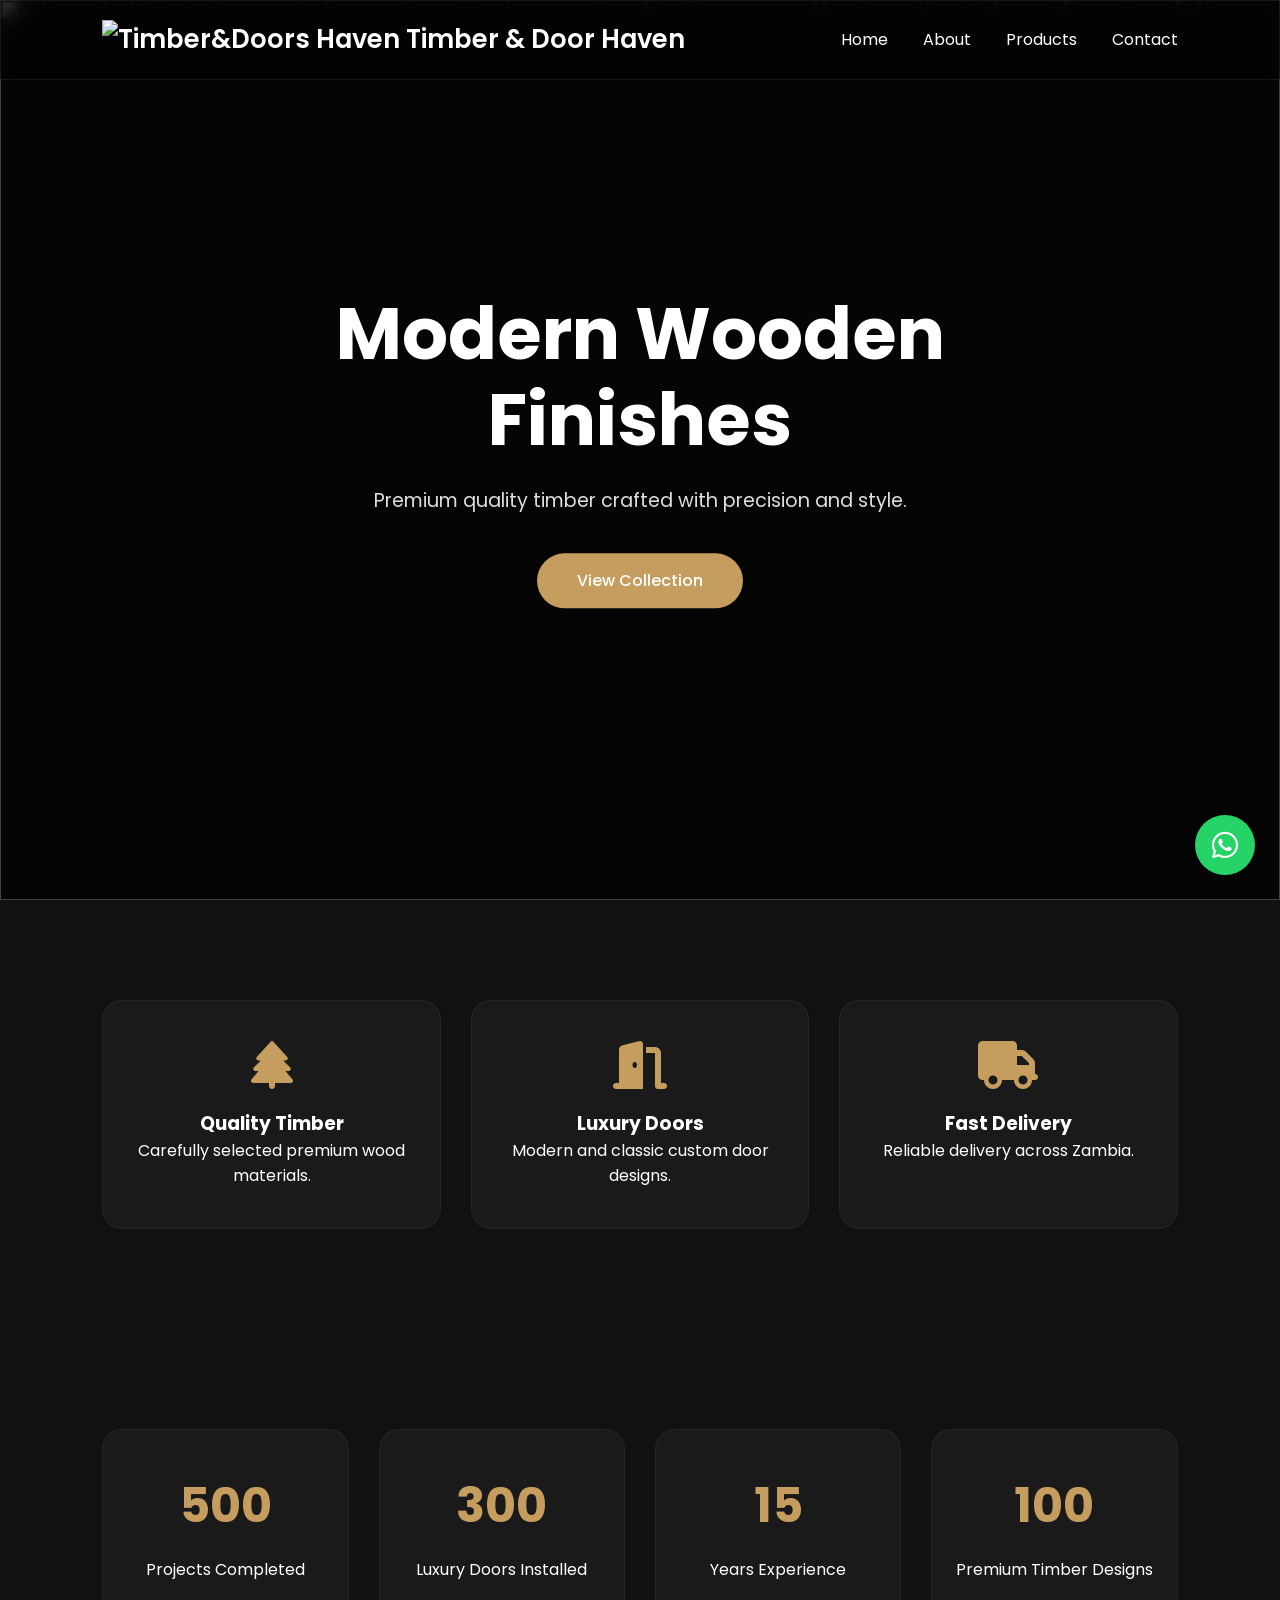
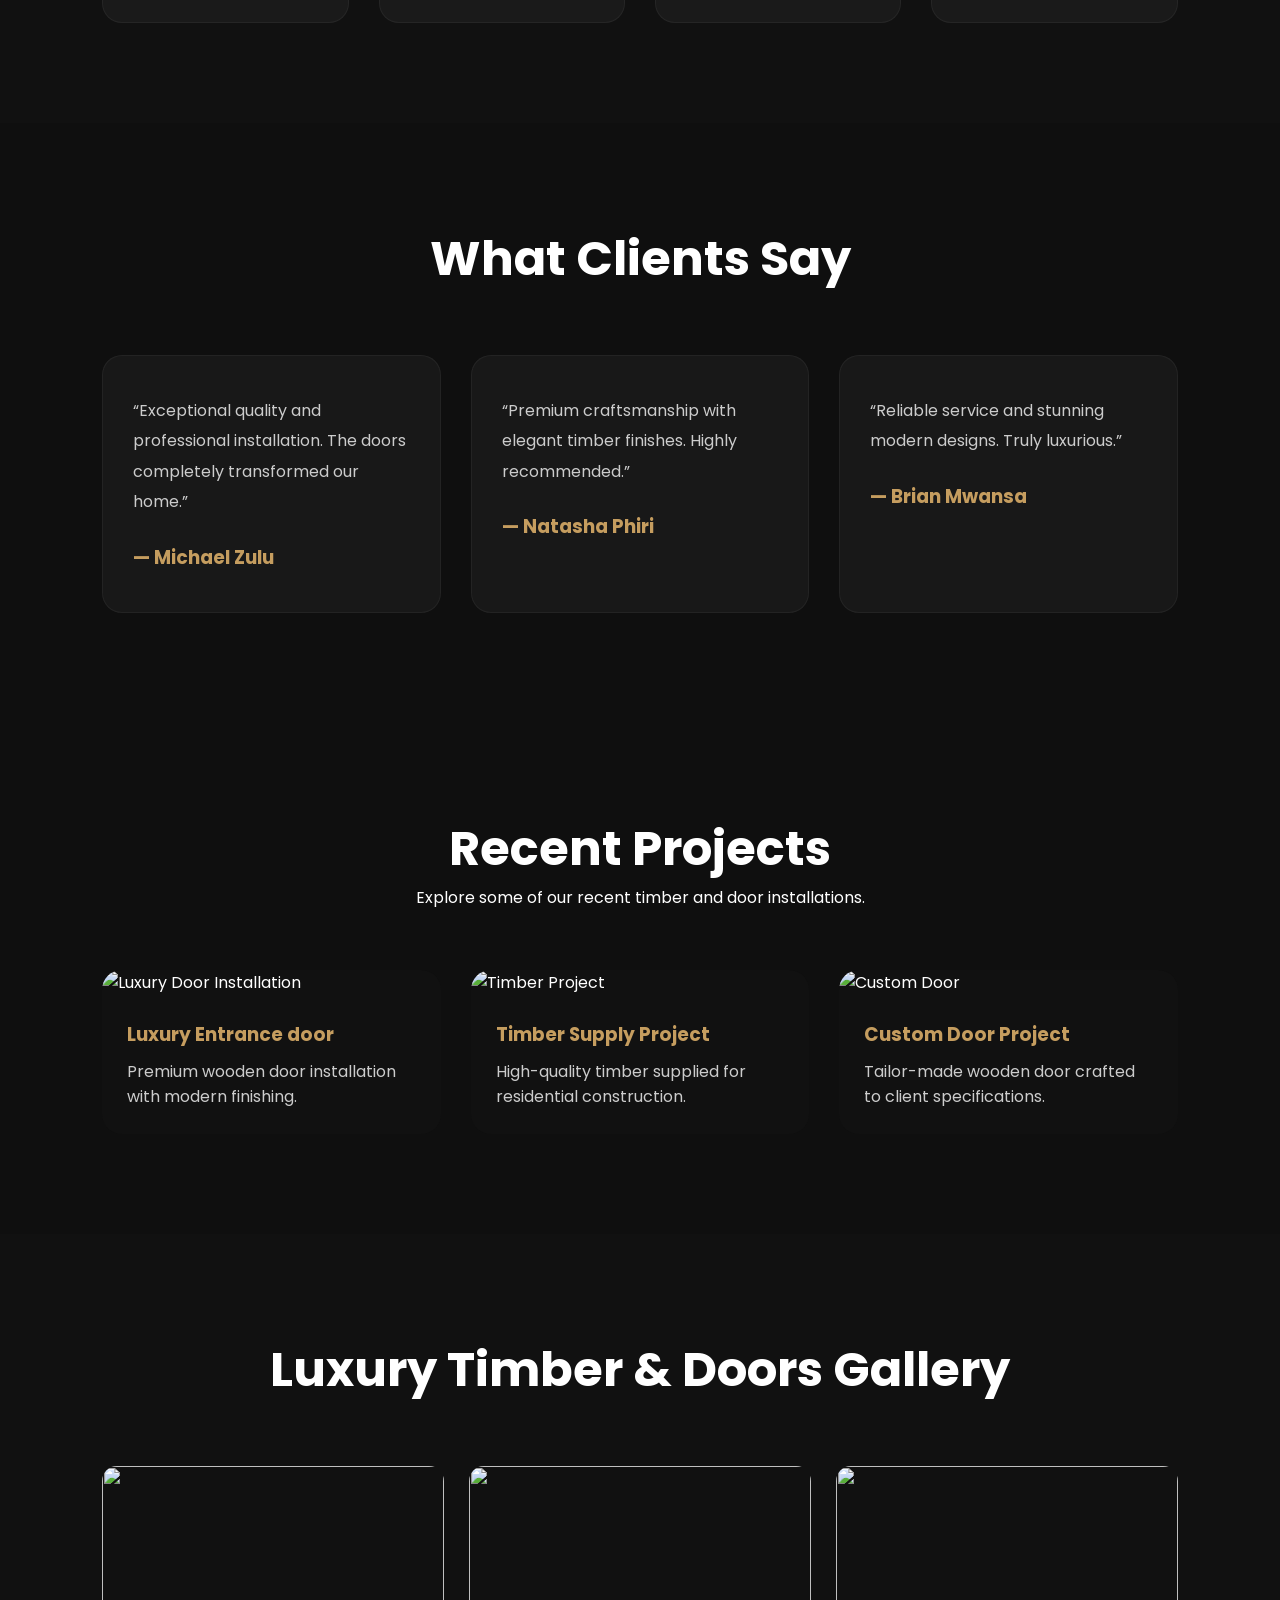
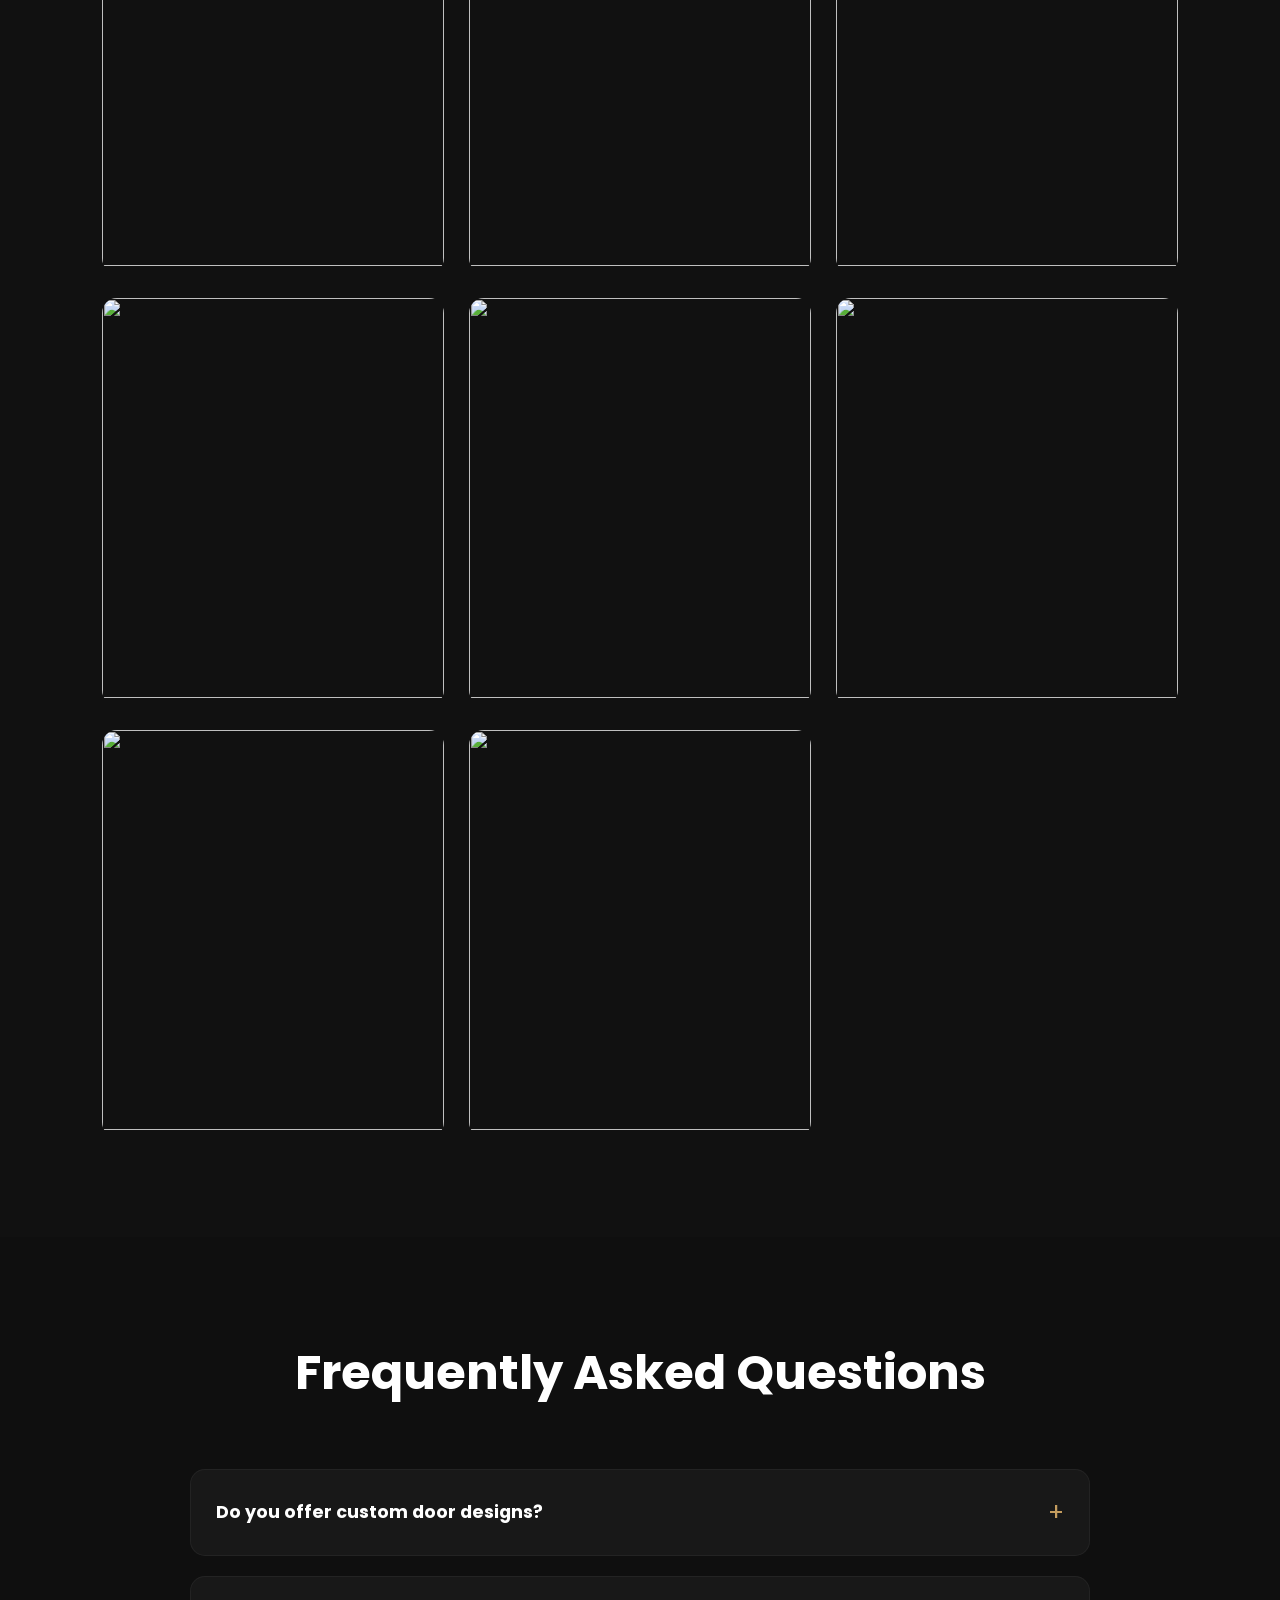
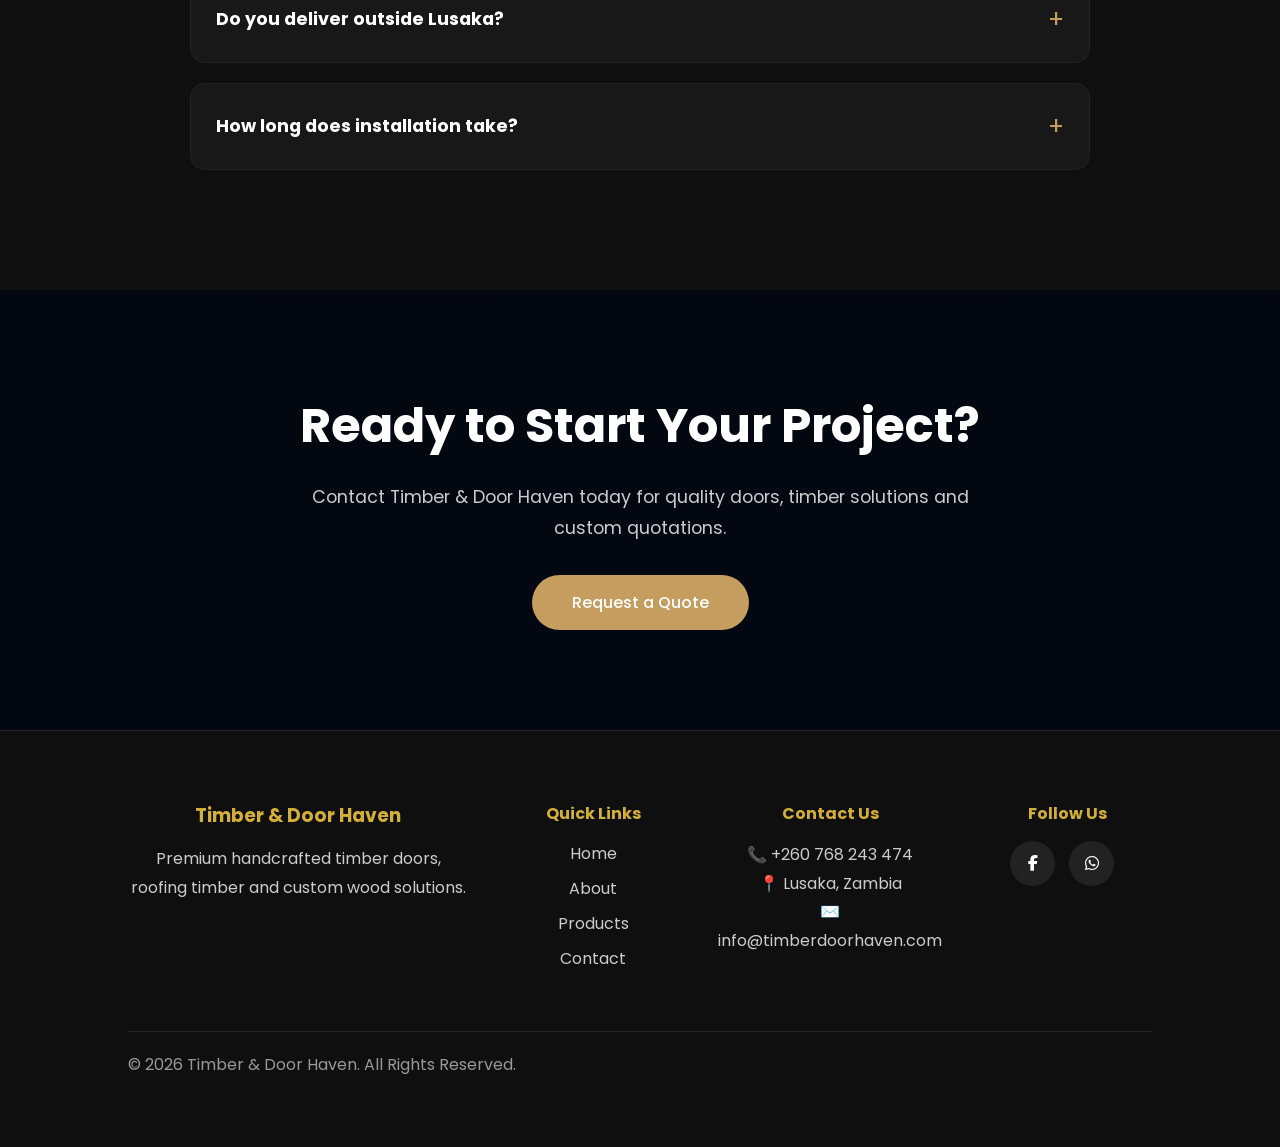
==== index.html @ 079cdf59 "Add files via upload initial commit" ====
<!DOCTYPE html>
<html lang="en">

<head>
    <meta charset="UTF-8">
    <meta name="viewport" content="width=device-width, initial-scale=1.0">
    <title>Timber & Door Haven</title>

    <!-- CSS -->
    <link rel="stylesheet" href="style.css">

    <!-- Icons -->
    <link rel="stylesheet" href="https://cdnjs.cloudflare.com/ajax/libs/font-awesome/6.5.1/css/all.min.css" />

    <meta name="description" content="Premium handcrafted timber doors, roofing timber and custom wood solutions in Zambia.">

<meta name="keywords" content="timber doors, wooden doors, timber Zambia, custom doors, roofing timber, Timber & Door Haven">

<meta name="author" content="Timber & Door Haven">

</head>

<body>

 <!-- PARTICLE BACKGROUND -->
    <div class="particles"></div>

    <!-- HEADER -->
    <header>
        <div class="logo">
            <img src="images/Logo.jpg" alt="Timber&Doors Haven" />
            Timber & Door Haven
        </div>

        <nav id="navbar">
            <a href="index.html">Home</a>
            <a href="about.html">About</a>
            <a href="products.html">Products</a>
            <a href="contact.html">Contact</a>
        </nav>

        <div class="menu-btn" id="menu-btn">
            <i class="fas fa-bars"></i>
        </div>
    </header>

    <!-- HERO SLIDER -->

    <section class="hero-slider">

        <!-- SLIDE 1 -->
        <div class="slide active">

            <img src="images/bea00e2a-ee28-4014-bceb-53584a24834e.jpeg" alt="">

            <div class="slide-content">

                <h1>Premium Timber & Luxury Doors</h1>

                <p>
                    Elegant craftsmanship designed for modern homes and businesses.
                </p>

                <a href="products.html" class="btn">
                    Explore Products
                </a>

            </div>

        </div>

        <!-- SLIDE 2 -->
        <div class="slide">

            <img src="images/premiumdoor.jpeg" alt="">

            <div class="slide-content">

                <h1>Modern Wooden Finishes</h1>

                <p>
                    Premium quality timber crafted with precision and style.
                </p>

                <a href="products.html" class="btn">
                    View Collection
                </a>

            </div>

        </div>

        <!-- SLIDE 3 -->
        <div class="slide">

            <img src="images/1779793418674.jpg" alt="">

            <div class="slide-content">

                <h1>Luxury Interior Designs</h1>

                <p>
                    Bringing elegance and durability into every space.
                </p>

                <a href="contact.html" class="btn">
                    Contact Us
                </a>

            </div>

        </div>

    </section>

    <!-- FEATURES -->
    <section class="features reveal">

        <div class="feature-box">
            <i class="fas fa-tree"></i>
            <h3>Quality Timber</h3>
            <p>Carefully selected premium wood materials.</p>
        </div>

        <div class="feature-box">
            <i class="fas fa-door-open"></i>
            <h3>Luxury Doors</h3>
            <p>Modern and classic custom door designs.</p>
        </div>

        <div class="feature-box">
            <i class="fas fa-truck"></i>
            <h3>Fast Delivery</h3>
            <p>Reliable delivery across Zambia.</p>
        </div>

    </section>

    <!-- STATS SECTION -->

    <section class="stats-section reveal">

        <div class="stat-box">
            <h2 class="counter" data-target="500">0</h2>
            <p>Projects Completed</p>
        </div>

        <div class="stat-box">
            <h2 class="counter" data-target="300">0</h2>
            <p>Luxury Doors Installed</p>
        </div>

        <div class="stat-box">
            <h2 class="counter" data-target="15">0</h2>
            <p>Years Experience</p>
        </div>

        <div class="stat-box">
            <h2 class="counter" data-target="100">0</h2>
            <p>Premium Timber Designs</p>
        </div>

    </section>

    <!-- TESTIMONIALS -->

    <section class="testimonials reveal">

        <div class="section-title">
            <h2>What Clients Say</h2>
        </div>

        <div class="testimonial-container">

            <div class="testimonial-card">

                <p>
                    “Exceptional quality and professional installation.
                    The doors completely transformed our home.”
                </p>

                <h3>— Michael Zulu</h3>

            </div>

            <div class="testimonial-card">

                <p>
                    “Premium craftsmanship with elegant timber finishes.
                    Highly recommended.”
                </p>

                <h3>— Natasha Phiri</h3>

            </div>

            <div class="testimonial-card">

                <p>
                    “Reliable service and stunning modern designs.
                    Truly luxurious.”
                </p>

                <h3>— Brian Mwansa</h3>

            </div>

        </div>

    </section>

     <!-- PORTFOLIO -->
<section class="portfolio">

    <div class="section-title">
        <h2>Recent Projects</h2>
        <p>Explore some of our recent timber and door installations.
        </p>
    </div>

    <div class="portfolio-grid">

        <div class="portfolio-card">
            <img src="images/workshopdoor.jpeg" alt="Luxury Door Installation" class="gallery-img">
            <div class="portfolio-content">
                <h3>Luxury Entrance door</h3>
                <p>Premium wooden door installation with modern finishing.</p>
            </div>
        </div>

        <div class="portfolio-card">
            <img src="images/timber2.jpeg" alt="Timber Project" class="gallery-img">
            <div class="portfolio-content">
                <h3>Timber Supply Project</h3>
                <p>High-quality timber supplied for residential construction.</p>
            </div>
        </div>

        <div class="portfolio-card">
            <img src="images/1779793418674.jpg" alt="Custom Door" class="gallery-img">
            <div class="portfolio-content">
                <h3>Custom Door Project</h3>
                <p>Tailor-made wooden door crafted to client specifications.</p>
            </div>
        </div>

    </div>

</section>

    <!-- GALLERY SECTION -->

    <section class="gallery-section reveal">

        <div class="section-title">
            <h2>Luxury Timber & Doors Gallery</h2>
        </div>

        <div class="gallery-container">

            <!-- IMAGE 1 -->
            <div class="gallery-item">
                <img src="images/Door1.jpg" alt="">
            </div>

            <!-- IMAGE 2 -->
            <div class="gallery-item">
                <img src="images/Door2.jpg" alt="">
            </div>

            <!-- IMAGE 3 -->
            <div class="gallery-item">
                <img src="images/Door3.jpg" alt="">
            </div>

            <!-- IMAGE 4 -->
            <div class="gallery-item">
                <img src="images/Door4.jpg" alt="">
            </div>

            <!-- IMAGE 5 -->
            <div class="gallery-item">
                <img src="images/timber.jpeg" alt="">
            </div>

            <!-- IMAGE 6 -->
            <div class="gallery-item">
                <img src="images/timber2.jpeg" alt="">
            </div>

            <!-- IMAGE 7 -->
            <div class="gallery-item">
                <img src="images/premiumdoor.jpeg" alt="">
            </div>

            <!-- IMAGE 8 -->
            <div class="gallery-item">
                <img src="images/timber3.jpeg" alt="">
            </div>

        </div>

    </section>

    <!-- FAQ SECTION -->

    <section class="faq-section reveal">

        <div class="section-title">
            <h2>Frequently Asked Questions</h2>
        </div>

        <div class="faq-container">

            <!-- FAQ ITEM -->
            <div class="faq-item">

                <div class="faq-question">
                    <h3>Do you offer custom door designs?</h3>
                    <span>+</span>
                </div>

                <div class="faq-answer">
                    <p>
                        Yes, we create custom luxury wooden doors
                        tailored to your preferred style and dimensions.
                    </p>
                </div>

            </div>

            <!-- FAQ ITEM -->
            <div class="faq-item">

                <div class="faq-question">
                    <h3>Do you deliver outside Lusaka?</h3>
                    <span>+</span>
                </div>

                <div class="faq-answer">
                    <p>
                        Yes, we provide delivery services across Zambia
                        depending on the project location.
                    </p>
                </div>

            </div>

            <!-- FAQ ITEM -->
            <div class="faq-item">

                <div class="faq-question">
                    <h3>How long does installation take?</h3>
                    <span>+</span>
                </div>

                <div class="faq-answer">
                    <p>
                        Installation timelines vary by project size,
                        but most installations are completed within a few days.
                    </p>
                </div>

            </div>

        </div>

    </section>

    <!-- IMAGE POPUP MODAL -->

    <div class="image-modal">

        <span class="close-modal">&times;</span>

        <img class="modal-image" src="" alt="">
    </div>

    <a href="https://wa.me/message/VILEGDIJTKEPM1" class="whatsapp-float" target="_blank">

        <i class="fab fa-whatsapp"></i>

    </a>

    <!-- CALL TO ACTION -->

    <section class="home-cta">

    <h2>Ready to Start Your Project?</h2>

    <p>
        Contact Timber & Door Haven today for quality doors,
        timber solutions and custom quotations.
    </p>

    <a href="contact.html" class="btn">
        Request a Quote
    </a>

</section>

    <!-- FOOTER -->

    <footer class="site-footer">

    <div class="footer-container">

        <div class="footer-brand">
            <h3>Timber & Door Haven</h3>
            <p>
                Premium handcrafted timber doors, roofing timber and custom wood solutions.
            </p>
        </div>

        <div class="footer-links">
            <h4>Quick Links</h4>

            <a href="index.html">Home</a>
            <a href="about.html">About</a>
            <a href="products.html">Products</a>
            <a href="contact.html">Contact</a>
        </div>

        <div class="footer-contact">
            <h4>Contact Us</h4>

            <p>📞 +260 768 243 474</p>
            <p>📍 Lusaka, Zambia</p>
            <p>✉️ info@timberdoorhaven.com</p>
        </div>

        <div class="footer-social">
            <h4>Follow Us</h4>

            <a href="https://www.facebook.com/profile.php?id=61577190954877" target="_blank">
                <i class="fab fa-facebook-f"></i>
            </a>

            <a href="https://wa.me/260768243474" target="_blank">
                <i class="fab fa-whatsapp"></i>
            </a>
        </div>

    </div>

    <div class="footer-bottom">
        <p>© 2026 Timber & Door Haven. All Rights Reserved.</p>
    </div>

</footer>

   <!-- JS -->
    <script src="script.js"></script>

</body>

</html>
---- style.css ----
/* GOOGLE FONT */

@import url('https://fonts.googleapis.com/css2?family=Poppins:wght@300;400;500;600;700&display=swap');

/* RESET */

*{
    margin:0;
    padding:0;
    box-sizing:border-box;
    font-family:'Poppins', sans-serif;
    scroll-behavior:smooth;
}

/* BODY */

body{
    background:#0f0f0f;
    color:#fff;
    overflow-x:hidden;
}

/* CUSTOM SCROLLBAR */

::-webkit-scrollbar{
    width:10px;
}

::-webkit-scrollbar-track{
    background:#111;
}

::-webkit-scrollbar-thumb{
    background:#c59d5f;
    border-radius:10px;
}

/* HEADER */

header{
    width:100%;
    height:80px;

    display:flex;
    justify-content:space-between;
    align-items:center;

    padding:0 8%;

    position:fixed;
    top:0;
    left:0;

    z-index:1000;

    background:rgba(0,0,0,0.4);
    backdrop-filter:blur(10px);

    border-bottom:1px solid rgba(255,255,255,0.08);
}

/* LOGO */

.logo{
    font-size:1.6rem;
    font-weight:600;
    color:#fff;
}

.logo img{
    width: 80px;
    height: 80px;
    object-fit: contain;
}

/* NAVIGATION */

nav{
    display:flex;
    gap:35px;
}

nav a{
    color:#fff;
    text-decoration:none;
    position:relative;
    transition:0.3s;
}

nav a::after{
    content:'';
    position:absolute;
    left:0;
    bottom:-5px;

    width:0%;
    height:2px;

    background:#c59d5f;
    transition:0.3s;
}

nav a:hover::after{
    width:100%;
}

nav a:hover{
    color:#c59d5f;
}

/* MENU BUTTON */

.menu-btn{
    display:none;
    font-size:28px;
    color: #fff;
    cursor:pointer;
}

/* MOBILE */
@media (max-width:768px){

    .menu-btn{
        display: block;
    }

    nav{
        position: absolute;
        top: 80px;
        right: -100%;
        width: 250px;
        background: #111;
        flex-direction: column;
        padding: 30px;
        gap: 20px;
        transition: 0.4s;
        border-radius: 10px;
    }

    nav.active{
        right: 20px;
    }

}

/* HERO */

.hero{
    width:100%;
    height:100vh;

    background:
    linear-gradient(rgba(0,0,0,0.7),
    rgba(0,0,0,0.7)),
    url('https://images.unsplash.com/photo-1505693416388-ac5ce068fe85?q=80&w=1600&auto=format&fit=crop')
    center/cover no-repeat;

    display:flex;
    justify-content:center;
    align-items:center;

    text-align:center;
    padding:20px;
}

/* HERO CONTENT */

.hero-content{
    max-width:800px;
    animation:fadeUp 1s ease;
}

.hero-content h1{
    font-size:4.5rem;
    margin-bottom:20px;
    line-height:1.2;
}

.hero-content p{
    font-size:1.2rem;
    color:#ddd;
    line-height:1.8;
    margin-bottom:35px;
}

/* BUTTON */

.btn{
    display:inline-block;
    padding:15px 40px;

    background:#c59d5f;
    color:#fff;

    text-decoration:none;
    border-radius:50px;

    transition:0.4s;

    font-weight:500;
}

.btn:hover{
    transform:translateY(-5px);
    box-shadow:0 10px 25px rgba(197,157,95,0.4);
}

/* FEATURES */

.features{
    width:100%;
    padding:100px 8%;

    display:grid;
    grid-template-columns:repeat(auto-fit,minmax(250px,1fr));
    gap:30px;

    background:#111;
}

/* FEATURE BOX */

.feature-box{
    padding:40px 30px;

    background:rgba(255,255,255,0.04);

    border:1px solid rgba(255,255,255,0.05);

    border-radius:20px;

    text-align:center;

    transition:0.4s;
}

.feature-box:hover{
    transform:translateY(-10px);
    background:rgba(255,255,255,0.06);
}

/* ICON */

.feature-box i{
    font-size:3rem;
    color:#c59d5f;
    margin-bottom:20px;
}

/* PAGE HERO */

.page-hero{
    width:100%;
    height:50vh;

    background:
    linear-gradient(rgba(0,0,0,0.7),
    rgba(0,0,0,0.7)),
    url('https://images.unsplash.com/photo-1494526585095-c41746248156?q=80&w=1600&auto=format&fit=crop')
    center/cover no-repeat;

    display:flex;
    justify-content:center;
    align-items:center;

    text-align:center;
    padding:20px;
}

.page-hero-content{
    margin-top:60px;
}

.page-hero-content h1{
    font-size:3.5rem;
    margin-bottom:20px;
}

.page-hero-content p{
    max-width:700px;
    color:#ddd;
    line-height:1.8;
}

/* ABOUT SECTION */

.about-hero{
    height:80vh;

    display:flex;
    align-items:center;
    justify-content:center;

    text-align:center;

    background:
    linear-gradient(
    rgba(0,0,0,0.55),
    rgba(0,0,0,0.55)),
    url('images/premiumdoor.jpeg');

    background-size:cover;
    background-position:center;
    background-repeat:no-repeat;
}

.hero-overlay{
    max-width:800px;
    padding:20px;
}

.about-hero h1{
    font-size:4rem;
    text-shadow:
        0 0 10px rgba(197,157,95,.4),
        0 0 20px rgba(197,157,95,.3);
}

.about-hero p{
    font-size:1.2rem;
    color:#e5e5e5;
    margin-bottom:30px;
}

.about-hero::before{
    content: ´´;
    position: absolute;
    inset: 0;
    background: linear-gradient(
        135deg,
        rgba(0,0,0,0.75),
        rgba(0,0,0,0.45),
        rgba(0,0,0,0.75)
   );
   animation: overlayMove 8s ease infinite;
}

@keyframes overlayMove{
    0%{opacity: .8;}
    50%{opacity: .6;}
    100%{opacity: .8;}
}

.about-hero::before{
    content: ´´;
    position: absolute;
    inset: 0;
    background-image: 
       radial-gradient(circle,
       rgba(255,255,255,.15) 1px,
       transparent 1px);

    background-size: 50px 50px;

    animation:floatDust 20s linear infinite;
}

@keyframes floatDust{
    from{
        transform: translateY(0);
    }
}

/* ABOUT IMAGE */

.about-image img{
    width:100%;
    border-radius:20px;
}

/* ABOUT TEXT */

.about-text h2{
    font-size:2.8rem;
    margin-bottom:20px;
}

.about-text p{
    color:#ccc;
    line-height:1.9;
    margin-bottom:20px;
}

/* ABOUT FEATURES */

.about-box{
    display:flex;
    align-items:center;
    gap:15px;
    margin-bottom:20px;
}

.about-box i{
    color:#c59d5f;
}

/* PRODUCTS SECTION */

.products-section{
    display: grid;

    grid-template-columns: repeat(auto-fit,minmax(300px,1fr));
    gap: 30px;

    background: 
    radial-gradient(circle at top right,
    rgba(197,157,95,0.12),
    transparent 40%),
    #0b0d12;
}

/* PRODUCT CARD */

.product-card{
    background: rgba(255,255,255,0.05);
    border-radius:20px;
    overflow: hidden;
    transition: all 0.4s ease;
    border: 1px solid
    rgba(255,255,255,0.08);
}

.product-card:hover{
    transform:translateY(-8px);
    box-shadow:0 20px 40px rgba(0,0,0,0.4);
}

/* PRODUCT IMAGE */

.product-image{
    height:260px;
    overflow:hidden;

}

.product-image img{
    width:100%;
    height:220%;
    object-fit:cover;
    display: block;
    transition: transform 0.5s ease;
}

.product-card:hover img{
    transform:scale(1.05);
}

/* PRODUCT CONTENT */

.product-content{
    padding:25px;
}

.product-content h3{
    margin-bottom:15px;
    font-size:1.5rem;
}

.product-content p{
    color:#ccc;
    line-height:1.7;
    margin-bottom:20px;
}

.product-content span{
    display:block;
    margin-bottom:20px;

    color:#c59d5f;
    font-size:1.4rem;
    font-weight:600;
}

/* PRODUCT BUTTON */

.product-btn{
    display:inline-block;

    padding:12px 25px;

    background:#fff;
    color:#111;
    font-weight: 700;
    text-decoration:none;
    border-radius:30px;

}

.product-btn:hover{
    transform:translateY(-3px);
}

/* CONTACT SECTION */

.contact-section{
    width:100%;
    padding:100px 8%;

    display:grid;
    grid-template-columns:repeat(auto-fit,minmax(320px,1fr));
    gap:50px;
}

/* CONTACT INFO */

.contact-info h2{
    font-size:2.5rem;
    margin-bottom:20px;
}

.contact-info p{
    color: #ccc;
    line-height: 1.8;
    margin-bottom: 30px;
}

.info-card a{
    color: #c59d5f;
    text-decoration: none;
    transition: 0.3s;
}

.info-card a:hover{
    color: #fff;
}

/* INFO BOX */

.info-box{
    display: flex;
    align-items: center;
    gap: 15px;
    margin-bottom: 20px;
}

.info-box i{
    width: 50px;
    height: 50px;

    background: #c59d5f;

    display: flex;
    justify-content: center;
    align-items: center;

    border-radius: 50%;
}

/* SOCIAL LINKS */

.social-links{
    display: flex;
    gap:15px;
    margin-top: 30px;
}

.social-links a{
    width: 45px;
    height: 45px;

    background: rgba(255,255,255,0.08);
    color: #fff;

    display: flex;
    justify-content: center;
    align-items: center;

    border-radius: 50%;

    text-decoration: none;

    transition: 0.3s;
}

.social-links a:hover{
    background: #c59d5f;
}

/* FORM */

.contact-form form{
    display: flex;
    flex-direction: column;
    gap: 20px;
}

.contact-form input,
.contact-form textarea{
    width: 100%;

    padding: 15px;

    background: rgba(255,255,255,0.05);

    border: 1px solid rgba(255,255,255,0.08);

    border-radius: 10px;

    color: #fff;

    outline: none;
}

.contact-form textarea{
    height: 180px;
    resize: none;
}

/* BUTTON */

.contact-form button{
    padding: 15px;

    border: none;

    background: #c59d5f;
    color: #fff;

    border-radius: 50px;

    cursor: pointer;

    transition: 0.3s;
}

.contact-form button:hover{
    transform: translateY(-3px);
}

/* FOOTER */

footer{
    background: #080808;
    text-align: center;
    padding: 30px;
    border-top: 1px solid rgba(255,255,255,0.08);
}

/* WHATSAPP */

.whatsapp-btn{
    position: fixed;

    right: 20px;
    bottom: 20px;

    width: 60px;
    height: 60px;

    background: #25D366;
    color: #fff;

    display: flex;
    justify-content: center;
    align-items: center;

    border-radius: 50%;

    text-decoration: none;

    font-size: 1.5rem;

    z-index: 1000;
}

/* AMINATION */

@keyframes fadeUp{

    from{
        opacity:0;
        transform: translateY(40px);
    }

    to{
        opacity: 1;
        transform: translateY(0);
    }
}

/* RESPONSIVE */

@media(max-width:768px){
    nav{
        position: absolute;

        top: 80px;
        top: -100%;

        width: 250px;
        height: 100vh;

        background: #111;

        flex-direction: column;

        padding: 40px 20px;

        transition: 0.4s;
    }

    nav.active{
        right: 0;
    }

    .menu-btn{
        display: block;
    }

    .hero-content h1{
        font-size: 2.8rem;
    }

    .page-hero-content h1{
        font-size: 2.5rem;
    }

    .about-text h2,
    .contact-info h2{
        font-size: 2rem;
    }

}

/* STATS SECTION */

.stats-section{
    width:100%;
    padding:100px 8%;

    display:grid;
    grid-template-columns:repeat(auto-fit,minmax(220px,1fr));
    gap:30px;

    background:#111;
}

/* STAT BOX */

.stat-box{
    background:rgba(255,255,255,0.04);

    border:1px solid rgba(255,255,255,0.05);

    padding:40px 20px;

    border-radius:20px;

    text-align:center;

    transition:0.4s;
}

.stat-box:hover{
    transform:translateY(-10px);
}

/* COUNTER */

.counter{
    font-size:3rem;
    color:#c59d5f;
    margin-bottom:15px;
}

/* TESTIMONIALS */

.testimonials{
    width:100%;
    padding:100px 8%;
}

/* SECTION TITLE */

.section-title{
    text-align:center;
    margin-bottom:60px;
}

.section-title h2{
    font-size:3rem;
}

/* TESTIMONIAL CONTAINER */

.testimonial-container{
    display:grid;
    grid-template-columns:repeat(auto-fit,minmax(280px,1fr));
    gap:30px;
}

/* TESTIMONIAL CARD */

.testimonial-card{
    background:rgba(255,255,255,0.04);

    border:1px solid rgba(255,255,255,0.05);

    padding:40px 30px;

    border-radius:20px;

    transition:0.4s;
}

.testimonial-card:hover{
    transform:translateY(-10px);
}

/* TESTIMONIAL TEXT */

.testimonial-card p{
    line-height:1.9;
    color:#ccc;
    margin-bottom:25px;
}

.testimonial-card h3{
    color:#c59d5f;
}

/* HERO SLIDER */

.hero-slider{
    width:100%;
    height:100vh;
    position:relative;
    overflow:hidden;
}

/* SLIDE */

.slide{
    position:absolute;
    width:100%;
    height:100%;

    top:0;
    left:0;

    opacity:0;
    transition:1s ease-in-out;
}

/* ACTIVE SLIDE */

.slide.active{
    opacity:1;
    z-index:1;
}

/* SLIDE IMAGE */

.slide img{
    width:100%;
    height:100%;
    object-fit:cover;
}

/* DARK OVERLAY */

.slide::before{
    content:'';

    position:absolute;

    width:100%;
    height:100%;

    top:0;
    left:0;

    background:rgba(0,0,0,0.65);

    z-index:1;
}

/* SLIDE CONTENT */

.slide-content{
    position:absolute;

    top:50%;
    left:50%;

    transform:translate(-50%, -50%);

    text-align:center;

    z-index:2;

    width:90%;
    max-width:800px;

    animation:fadeUp 1s ease;
}

/* TITLE */

.slide-content h1{
    font-size:4.5rem;
    margin-bottom:20px;
    line-height:1.2;
}

/* TEXT */

.slide-content p{
    font-size:1.2rem;
    color:#ddd;
    line-height:1.8;
    margin-bottom:35px;
}

/* MOBILE */

@media(max-width:768px){

    .slide-content h1{
        font-size:2.7rem;
    }

    .slide-content p{
        font-size:1rem;
    }

}

/* SCROLL REVEAL ANIMATION */

.reveal{
    position: relative;
    transform: translateY(80px);
    opacity: 0;
    transition: all 1s ease;
}

/* ACTIVE REVEAL */

.reveal.active{
    transform: translateY(0);
    opacity: 1;
}

/* GALLERY SECTION */

.gallery-section{
    width:100%;
    padding:100px 8%;

    background:#111;
}

/* GALLERY CONTAINER */

.gallery-container{
    display:grid;

    grid-template-columns:
    repeat(auto-fit, minmax(280px,1fr));

    gap:25px;
}

/* GALLERY ITEM */

.gallery-item{
    position:relative;

    overflow:hidden;

    border-radius:20px;

    cursor:pointer;
}

/* IMAGE */

.gallery-item img{
    width:100%;
    height:350px;

    object-fit:cover;

    transition:0.5s;
}

/* HOVER EFFECT */

.gallery-item:hover img{
    transform:scale(1.1);
}

/* OVERLAY */

.gallery-item::before{
    content:'';

    position:absolute;

    width:100%;
    height:100%;

    top:0;
    left:0;

    background:
    linear-gradient(
    transparent,
    rgba(0,0,0,0.6));

    opacity:0;

    transition:0.5s;

    z-index:1;
}

/* SHOW OVERLAY */

.gallery-item:hover::before{
    opacity:1;
}

/* GLOW EFFECT */

.gallery-item:hover{
    box-shadow:0 10px 30px rgba(197,157,95,0.25);
}

/* IMAGE MODAL */

.image-modal{
    position:fixed;

    top:0;
    left:0;

    width:100%;
    height:100%;

    background:rgba(0,0,0,0.95);

    display:flex;
    justify-content:center;
    align-items:center;

    opacity:0;
    visibility:hidden;

    transition:0.4s;

    z-index:2000;
}

/* ACTIVE MODAL */

.image-modal.active{
    opacity:1;
    visibility:visible;
}

/* MODAL IMAGE */

.modal-image{
    width:90%;
    max-width:900px;

    border-radius:20px;

    transform:scale(0.8);

    transition:0.4s;
}

/* IMAGE ANIMATION */

.image-modal.active .modal-image{
    transform:scale(1);
}

/* CLOSE BUTTON */

.close-modal{
    position:absolute;

    top:30px;
    right:40px;

    color:#fff;

    font-size:3rem;

    cursor:pointer;

    transition:0.3s;
}

.close-modal:hover{
    color:#c59d5f;
}

/* PARTICLE BACKGROUND */

.particles{
    position:fixed;

    top:0;
    left:0;

    width:100%;
    height:100%;

    overflow:hidden;

    z-index:-1;
}

/* PARTICLES */

.particles span{
    position:absolute;

    display:block;

    width:4px;
    height:4px;

    background:#c59d5f;

    border-radius:50%;

    opacity:0.4;

    animation:animateParticles linear infinite;
}

/* ANIMATION */

@keyframes animateParticles{

    0%{
        transform:translateY(100vh) scale(0);
    }

    100%{
        transform:translateY(-10vh) scale(1);
    }

}

/* FAQ SECTION */

.faq-section{
    width:100%;
    padding:100px 8%;
}

/* FAQ CONTAINER */

.faq-container{
    max-width:900px;
    margin:auto;
}

/* FAQ ITEM */

.faq-item{
    background:rgba(255,255,255,0.04);

    border:1px solid rgba(255,255,255,0.05);

    border-radius:15px;

    margin-bottom:20px;

    overflow:hidden;
}

/* QUESTION */

.faq-question{
    display:flex;
    justify-content:space-between;
    align-items:center;

    padding:25px;

    cursor:pointer;
}

.faq-question h3{
    font-size:1.1rem;
}

.faq-question span{
    font-size:1.5rem;
    color:#c59d5f;
}

/* ANSWER */

.faq-answer{
    max-height:0;

    overflow:hidden;

    transition:0.4s ease;

    padding:0 25px;
}

.faq-answer p{
    color:#ccc;
    line-height:1.8;

    padding-bottom:25px;
}

/* ACTIVE FAQ */

.faq-item.active .faq-answer{
    max-height:200px;
}

/* MAP SECTION */

.map-section{
    width:100%;
    padding:100px 8%;
}

/* MAP CONTAINER */

.map-container{
    width:100%;

    border-radius:20px;

    overflow:hidden;

    border:1px solid rgba(255,255,255,0.05);
}

/* IFRAME */

.map-container iframe{
    width:100%;
    height:450px;
    border:none;
}

.contact-cta{
    text-align:center;
    padding:100px 8%;
}

.contact-cta h2{
    font-size:2.5rem;
    margin-bottom:20px;
}

.contact-cta p{
    max-width:700px;
    margin:auto;
    color:#ccc;
    line-height:1.8;
    margin-bottom:30px;
}

.cta-btn{
    display:inline-block;
    padding:15px 40px;
    background:#c59d5f;
    color:#fff;
    text-decoration:none;
    border-radius:50px;
    transition:0.3s;
}

.cta-btn:hover{
    transform:translateY(-5px);
}

/* CONTACT HERO */

.contact-hero{
    height:60vh;

    display:flex;
    justify-content:center;
    align-items:center;

    text-align:center;

    background:
    linear-gradient(rgba(0,0,0,.75),
    rgba(0,0,0,.75)),
    url('/images/Logo.jpg');

    background-size:cover;
    background-position:center;
}

.contact-hero h1{
    font-size:4rem;
    margin-bottom:20px;
}

.contact-hero p{
    color:#ddd;
}

/* SECTIONS */

.contact-details,
.inquiry-section,
.contact-cta{
    padding:100px 8%;
}

/* GRID */

.contact-grid{
    display:grid;
    grid-template-columns:repeat(auto-fit,minmax(280px,1fr));
    gap:30px;
}

/* CARDS */

.contact-card{
    background:#151515;

    padding:35px;

    border-radius:20px;

    text-align:center;

    transition:.3s;
}

.contact-card:hover{
    transform:translateY(-10px);
}

.contact-card h3{
    color:#c59d5f;
    margin-bottom:15px;
}

/* BUTTONS */

.contact-btn,
.cta-btn{
    display:inline-block;

    margin-top:20px;

    padding:14px 30px;

    background:#c59d5f;

    color:white;

    text-decoration:none;

    border-radius:40px;
}

/* FORM */

.contact-form{
    max-width:700px;

    margin:auto;

    display:flex;
    flex-direction:column;

    gap:20px;
}

.contact-form input,
.contact-form textarea{
    padding:15px;

    background:#151515;

    border:1px solid #333;

    color:white;

    border-radius:10px;
}

.contact-form button{
    padding:15px;

    border:none;

    background:#c59d5f;

    color:white;

    border-radius:10px;

    cursor:pointer;
}

/* CTA */

.contact-cta{
    text-align:center;
}

.contact-cta p{
    max-width:700px;

    margin:20px auto;

    color:#ccc;
}

/* FOOTER */

.footer{
    background:#0a0a0a;
    padding:70px 8% 20px;
    margin-top:100px;
}

.footer-container{
    display:grid;
    grid-template-columns:
    repeat(auto-fit,minmax(250px,1fr));

    gap:40px;
}

.footer-column h3{
    color:#c59d5f;
    margin-bottom:20px;
}

.footer-column p{
    color:#aaa;
    line-height:1.8;
}

.footer-column a{
    display:block;
    color:#ccc;
    text-decoration:none;
    margin-bottom:12px;
    transition:.3s;
}

.footer-column a:hover{
    color:#c59d5f;
}

.footer-bottom{
    text-align:center;
    margin-top:40px;
    padding-top:20px;
    border-top:1px solid rgba(255,255,255,.08);
    color:#777;
}

/* MAP */

.map-section{
    padding: 100px 8%;
}

.map-container{
    overflow: hidden;
    border-radius: 20px;
}

.map-container iframe{
    width: 100%;
    height: 450px;
    border: none;
}

/* PRODUCT HERO */

.product-hero{
    height:70vh;

    display:flex;
    justify-content:center;
    align-items:center;

    text-align:center;

    background:
    linear-gradient(rgba(0,0,0,.7),
    rgba(0,0,0,.7)),
    url('/images/premiumdoor.jpeg');

    background-size:cover;
    background-position:center;
}

.product-hero h1{
    font-size:4rem;
    margin-bottom:20px;
}

.product-hero p{
    color:#ddd;
    margin-bottom:30px;
}

/* INTRO */

.product-intro{
    padding:100px 8%;
    text-align:center;
}

.product-intro p{
    max-width:900px;
    margin:auto;
    color:#ccc;
    line-height:1.9;
}

/* GALLERY */

.product-gallery{
    padding:100px 8%;
}

.gallery-grid{
    display:grid;
    grid-template-columns:
    repeat(auto-fit,minmax(280px,1fr));

    gap:20px;
    align-items: stretch;
}

.gallery-grid img{
    width:100%;
    height:300px;
    object-fit:cover;

    border-radius:15px;

    transition:.4s;
}

.gallery-grid img:hover{
    transform:scale(1.05);
}

/* FEATURES */

.door-features{
    padding:100px 8%;
}

.features-grid{
    display:grid;
    grid-template-columns:
    repeat(auto-fit,minmax(250px,1fr));

    gap:25px;
}

.feature-card{
    background:#151515;
    padding:30px;
    border-radius:20px;
    text-align:center;
}

.feature-card h3{
    color:#c59d5f;
    margin-bottom:15px;
}

/* CTA */

.product-cta{
    text-align:center;
    padding:100px 8%;
}

.product-cta p{
    color:#ccc;
    margin:20px 0;
}

.about-story,
.craftsmanship{
    padding: 100px 8%;
}

.about-grid{
    display: grid;
    grid-template-columns: 1fr 1fr;
    gap: 50px;
    align-items: center;
}

.about-image img{
    width: 100%;
    border-radius: 20px;
}

.about-content h2{
    margin-bottom: 20px;
    font-size: 2.2rem;
}

.about-content p{
    color: #ccc;
    line-height: 1,9;
}

.why-us{
    padding: 100px 8%;
}

.about-cta{
    padding: 100px 8%;

    display: flex;
    flex-direction: column;
    justify-content: center;
    align-items: center;

    text-align: center;
}

.about-cta h2{
    margin-bottom: 20px;
}

.about-cta p{
    color: #ccc;
    margin-bottom: 30px;
    max-width: 700px;
}

/* Mobile */

@media(max-width:768px){

    .about-grid{
        grid-template-columns: 1fr;
    }

    .about-hero h1{
        font-size: 2.5rem;
    }

    header{
        padding: 15px 5%;
    }

    .logo img{
        width: 50px;
    }

    .logo{
        font-size: 1.2rem;
        gap: 10px;
    }

    .heroo-content h1,
    .about-hero-content h1{
        font-size: 2.5rem;
        line-height: 1.1;
    }

    .hero-content p,
    .about-hero-content p{
        font-size: 1rem;
    }

    .hero,
    .about-hero{
        padding-top: 120px;
        text-align: center;
    }

    .product-card{
        grid-template-columns: 1fr;
    }

    .products-cta h2{
        font-size: 2rem;
    }
}

.home-cta h2{
    font-size: 2rem;
}

.home-cta{
    padding: 70px 8%;
}

.footer-container{
    grid-template-columns: 1fr;
    text-align: center;
}

/* TIMBER HERO */

.timber-hero{
    height:80vh;

    display:flex;
    justify-content:center;
    align-items:center;

    text-align:center;

    background:
    linear-gradient(
    rgba(0,0,0,.65),
    rgba(0,0,0,.65)),
    url('images/timber.jpeg');

    background-size:cover;
    background-position:center;
    background-repeat:no-repeat;
}

.timber-hero h1{
    font-size:4rem;
    margin-bottom:20px;
}

.timber-hero p{
    color:#ddd;
    max-width:700px;
    margin:0 auto 30px;
}

/* INTRO */

.timber-intro{
    padding:100px 8%;
    text-align:center;
}

.timber-intro p{
    max-width:900px;
    margin:auto;
    line-height:1.9;
    color:#ccc;
}

/* GALLERY */

.timber-gallery{
    padding:100px 8%;
}

.whatsapp-float{
    position: fixed;

    width: 60px;
    height: 60px;

    bottom: 25px;
    right: 25px;

    background: #25D366;

    border-radius: 50%;

    display: flex;
    align-items: center;
    justify-content: center;

    color: white;
    font-size: 30px;

    text-decoration: none;

    box-shadow: 0 5px 20px rgba(0,0,0,.3);

    z-index: 1000;

    transition: .3s;
}

.whatsapp-float:hover{
    transform: scale(1.1);
}

body{
    animation: fadeIn .8s ease;
}

@keyframes fadeIn{

    from{
        opacity: 0;
    }

    to{
        opacity: 1;
    }

}

/* FOOTER */

.footer{
    background: #080808;
    padding: 80px 8% 25px;
    margin-top: 100px;
}

.footer-top{
    display: grid;
    grid-template-columns: 1.5fr 1fr 1fr 1fr;

    gap: 50px;
}

.footer-brand h2{
    color: #aaa;
    margin-bottom: 20px;
}

.footer-brand p{
    color: #aaa;
    line-height: 1.8;
}

.footer-links h3,
.footer-services h3,
.footer-contact h3{
    color: #c59d5f;
    margin-bottom: 20px;
}

.footer-links a,
.footer-services a,
.footer-contact a{
    display: block;
    color: #bbb;
    text-decoration: none;
    margin-bottom: 12px;
    transition: .3s;
}

.footer-links a:hover,
.footer-services a:hover,
.footer-contact a:hover{
    color: #c59d5f;
    transform: translateX(5px);
}

.footer-bottom{
    margin-top: 60px;
    padding-top: 25px;

    border-top: 1px solid rgba(255,255,255,.08);

    display: flex;
    justify-content: space-between;
    align-items: center;

    color: #777;
}

@media(max-width:900px){

    .footer-top{
        grid-template-columns: 1fr 1fr;
    }
}

@media(max-width:600px){

    .footer-top{
        grid-template-columns: 1fr;
        text-align: center;
    }

    .footer-bottom{
        flex-direction: column;
        gap: 10px;
        text-align: center;
    }
}

.footer{
    border-top: 2px solid #c59d5f;
}

.footer-brand h2{
    color: #c59d5f;

    text-shadow: 0 0 10px rgba(197,157,95,.3);
}

.gallery-section{
    padding:100px 8%;
}

.gallery-grid{
    display:grid;
    grid-template-columns:repeat(auto-fit,minmax(320px,1fr));
    gap:25px;
}

.gallery-item{
    overflow:hidden;
    border-radius:15px;
}

.gallery-item img{
    width:100%;
    height:400px;
    object-fit:cover;
    transition:0.5s;
}

.gallery-item:hover img{
    transform:scale(1.08);
}

.features-section{
    padding:100px 8%;
    display:grid;
    grid-template-columns:repeat(auto-fit,minmax(280px,1fr));
    gap:25px;
}

.feature-card{
    background:#111;
    padding:30px;
    border-radius:15px;
    text-align:center;
    transition:0.4s;
}

.feature-card:hover{
    transform:translateY(-10px);
    box-shadow:0 15px 35px rgba(197,157,95,0.25);
}

.products-heading{
    grid-column: 1 / -1;
    text-align: center;
    max-width: 800px;
    margin: 0 auto 50px;
}

.products-heading h2{
    font-size: 3rem;
    margin-bottom: 15px;
    color: #fff;
}

.products-heading p{
    color: #ccc;
    line-height: 1.8;
    font-size: 1.1rem;
}

/* PRODUCTS CTA */

.products-cta{
    padding:100px 8%;
    text-align:center;
    background:
    linear-gradient(
    rgba(0,0,0,0.85),
    rgba(0,0,0,0.85)),
    url('images/door1.jpeg') center/cover;

    border-top:1px solid rgba(197,157,95,0.2);
}

.products-cta h2{
    font-size:3rem;
    margin-bottom:20px;
    color:#fff;
}

.products-cta p{
    max-width:700px;
    margin:0 auto 30px;
    color:#ccc;
    line-height:1.8;
}

.products-cta .btn{
    display:inline-block;
    padding:15px 35px;
    background:#c59d5f;
    color:#fff;
    text-decoration:none;
    border-radius:50px;
    transition:0.3s;
}

.products-cta .btn:hover{
    transform:translateY(-3px);
    background:#d4ad6a;
}

/* PORTFOLIO */

.portfolio{
    padding: 100px 8%;
}

.portfolio-grid{
    display: grid;
    grid-template-columns: repeat(auto-fit,minmax(320px,1fr));
    gap: 30px;
}

.portfolio-card{
    background: #111;
    border-radius: 20px;
    overflow: hidden;
    transition: .4s;
}

.portfolio-card:hover{
    transform: translateY(-10px);
    box-shadow: 0 20px 40px rgba(0,0,0,.35);
}

.portfolio-card img{
    width: 100%;
    height: 280px;
    object-fit: cover;
    transition: .5s;
}

.portfolio-card:hover img{
    transform: scale(1.05);
}

.portfolio-content{
    padding: 25px;
}

.portfolio-content h3{
    margin-bottom: 10px;
    color: #c59d5f;
}

.portfolio-content p{
    color: #ccc;
}

/* HOME CTA SECTION */

.home-cta{
    padding:100px 10%;
    text-align:center;
    background:linear-gradient(
        rgba(4, 8, 17, 0.95),
        rgba(2, 7, 18, 0.985)
    );
}

.home-cta h2{
    font-size:3rem;
    color:#fff;
    margin-bottom:20px;
}

.home-cta p{
    color:#ccc;
    max-width:700px;
    margin:0 auto 30px;
    line-height:1.8;
    font-size:1.1rem;
}

.home-cta-btn{
    display:inline-block;
    padding:15px 40px;
    background:#d4af37;
    color:#111;
    text-decoration:none;
    border-radius:50px;
    font-weight:600;
    transition:0.3s ease;
}

.home-cta-btn:hover{
    transform:translateY(-5px);
    box-shadow:0 10px 25px rgba(212,175,55,0.3);
}

/* FOOTER */

.site-footer{
    background:#0f0f0f;
    padding:70px 10%;
    border-top:1px solid rgba(255,255,255,0.1);
}

.footer-container{
    display:grid;
    grid-template-columns:2fr 1fr 1fr 1fr;
    gap:40px;
}

.footer-brand h3,
.footer-links h4,
.footer-contact h4,
.footer-social h4{
    color:#d4af37;
    margin-bottom:15px;
}

.footer-brand p,
.footer-contact p{
    color:#ccc;
    line-height:1.8;
}

.footer-links a{
    display:block;
    color:#ccc;
    text-decoration:none;
    margin-bottom:10px;
    transition:0.3s;
}

.footer-links a:hover{
    color:#d4af37;
    transform:translateX(5px);
}

.footer-social a{
    width:45px;
    height:45px;
    display:inline-flex;
    align-items:center;
    justify-content:center;
    background:rgba(255,255,255,0.08);
    border-radius:50%;
    color:#fff;
    text-decoration:none;
    margin-right:10px;
    transition:0.3s;
}

.footer-social a:hover{
    background:#d4af37;
    color:#000;
    transform:translateY(-4px);
}

.footer-bottom{
    text-align:center;
    margin-top:50px;
    padding-top:20px;
    border-top:1px solid rgba(255,255,255,0.1);
}

.footer-bottom p{
    color:#999;
}
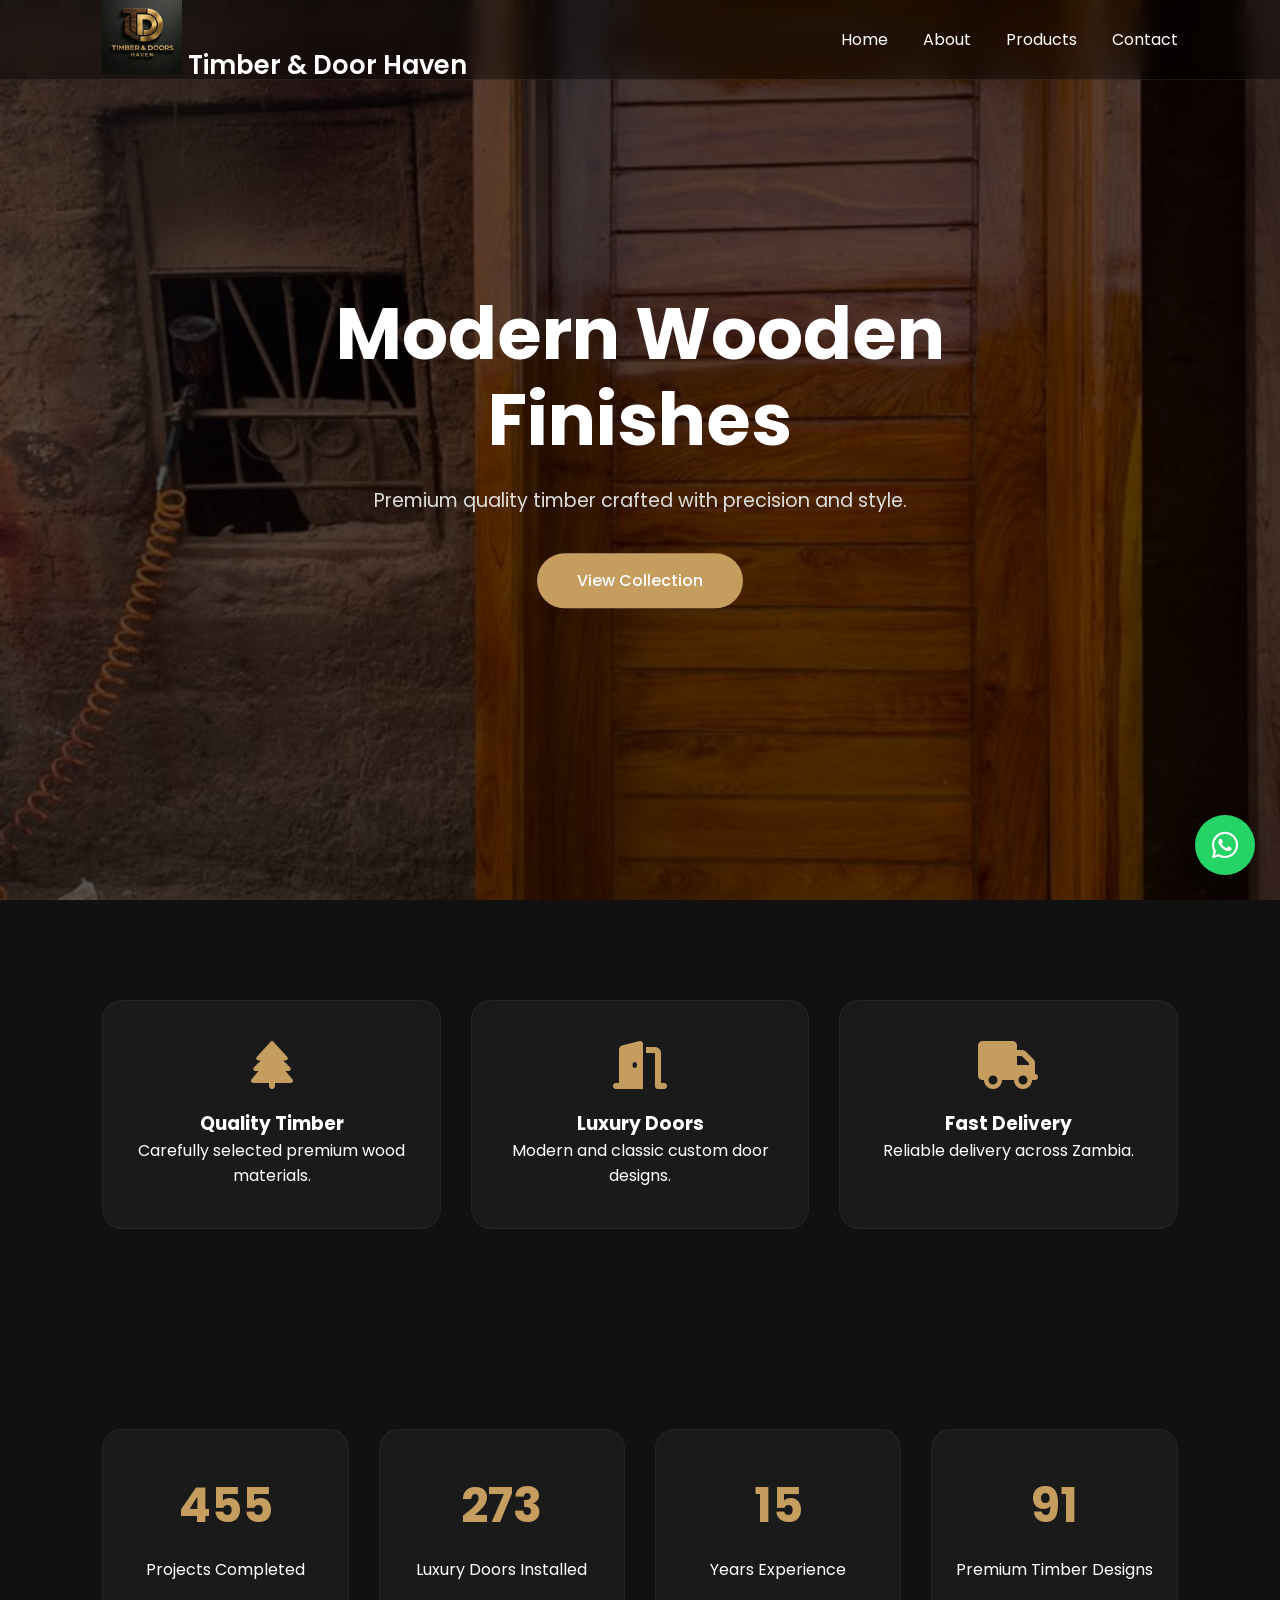
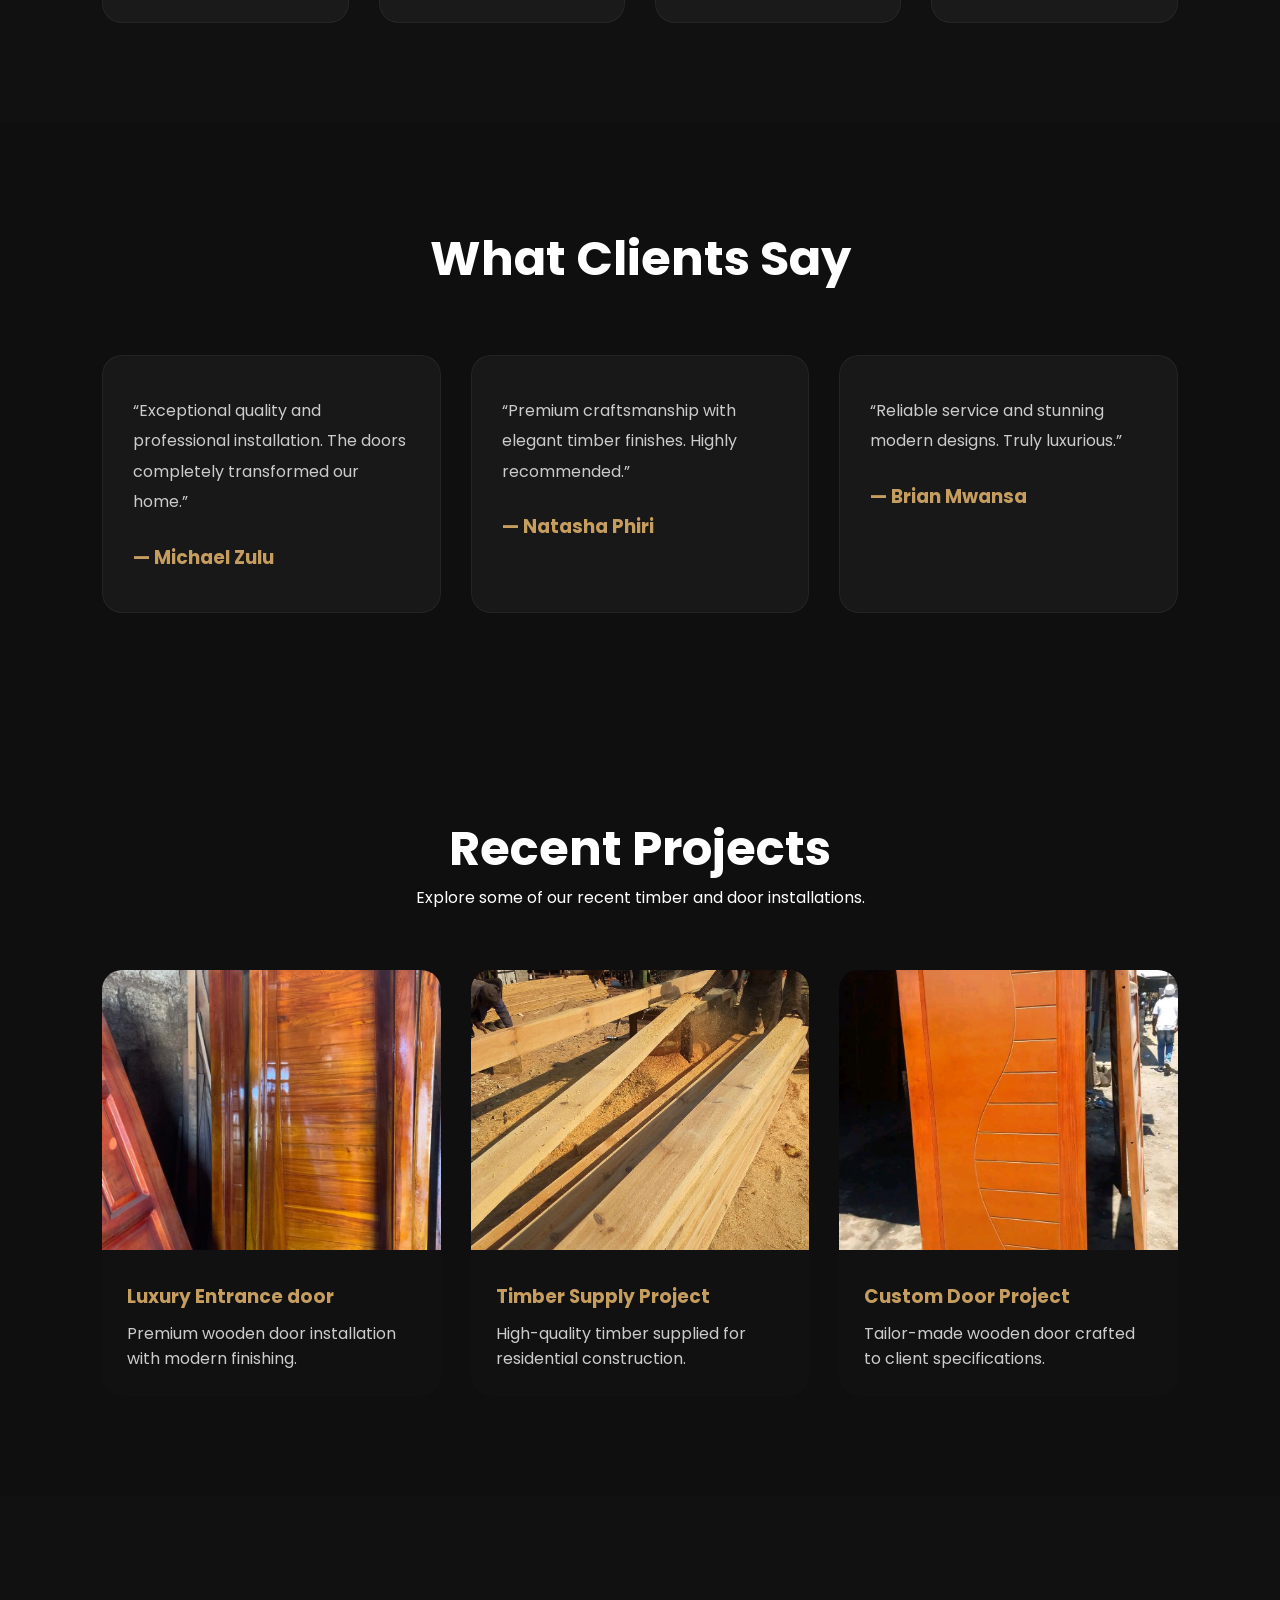
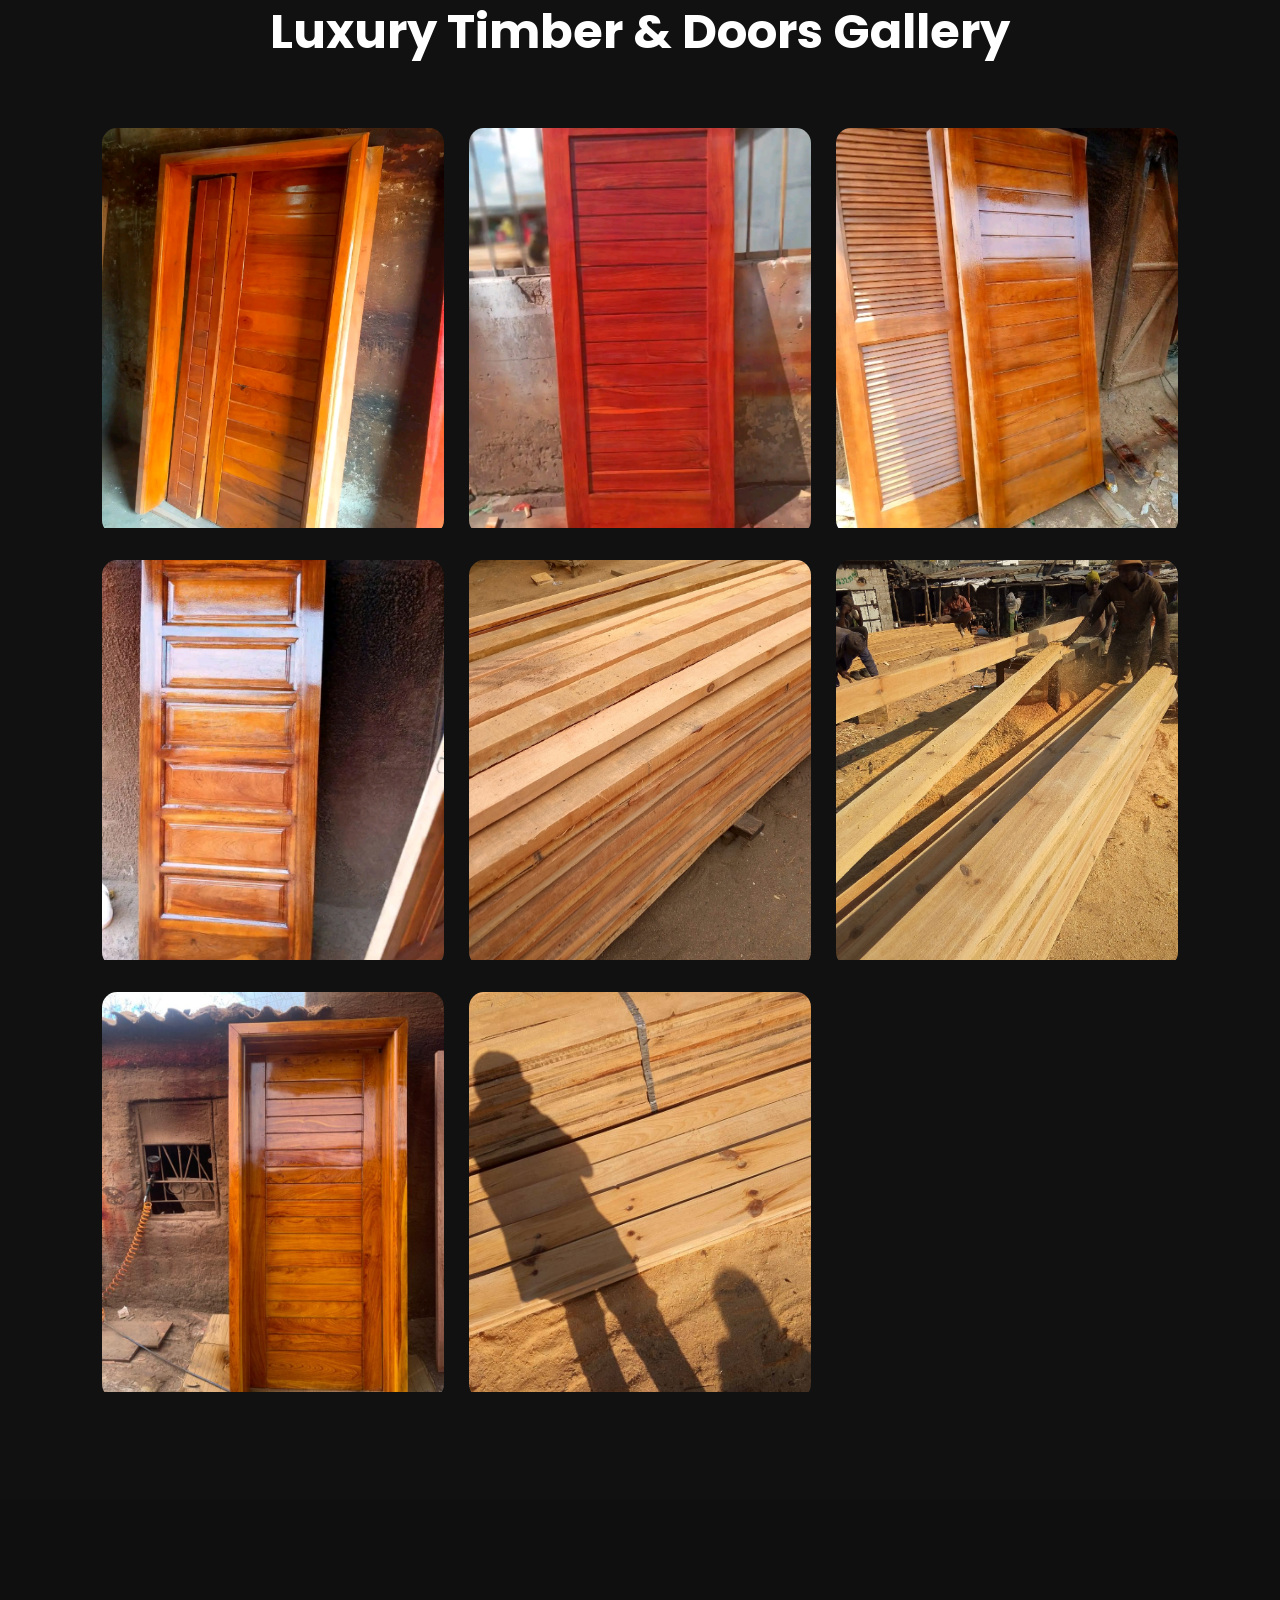
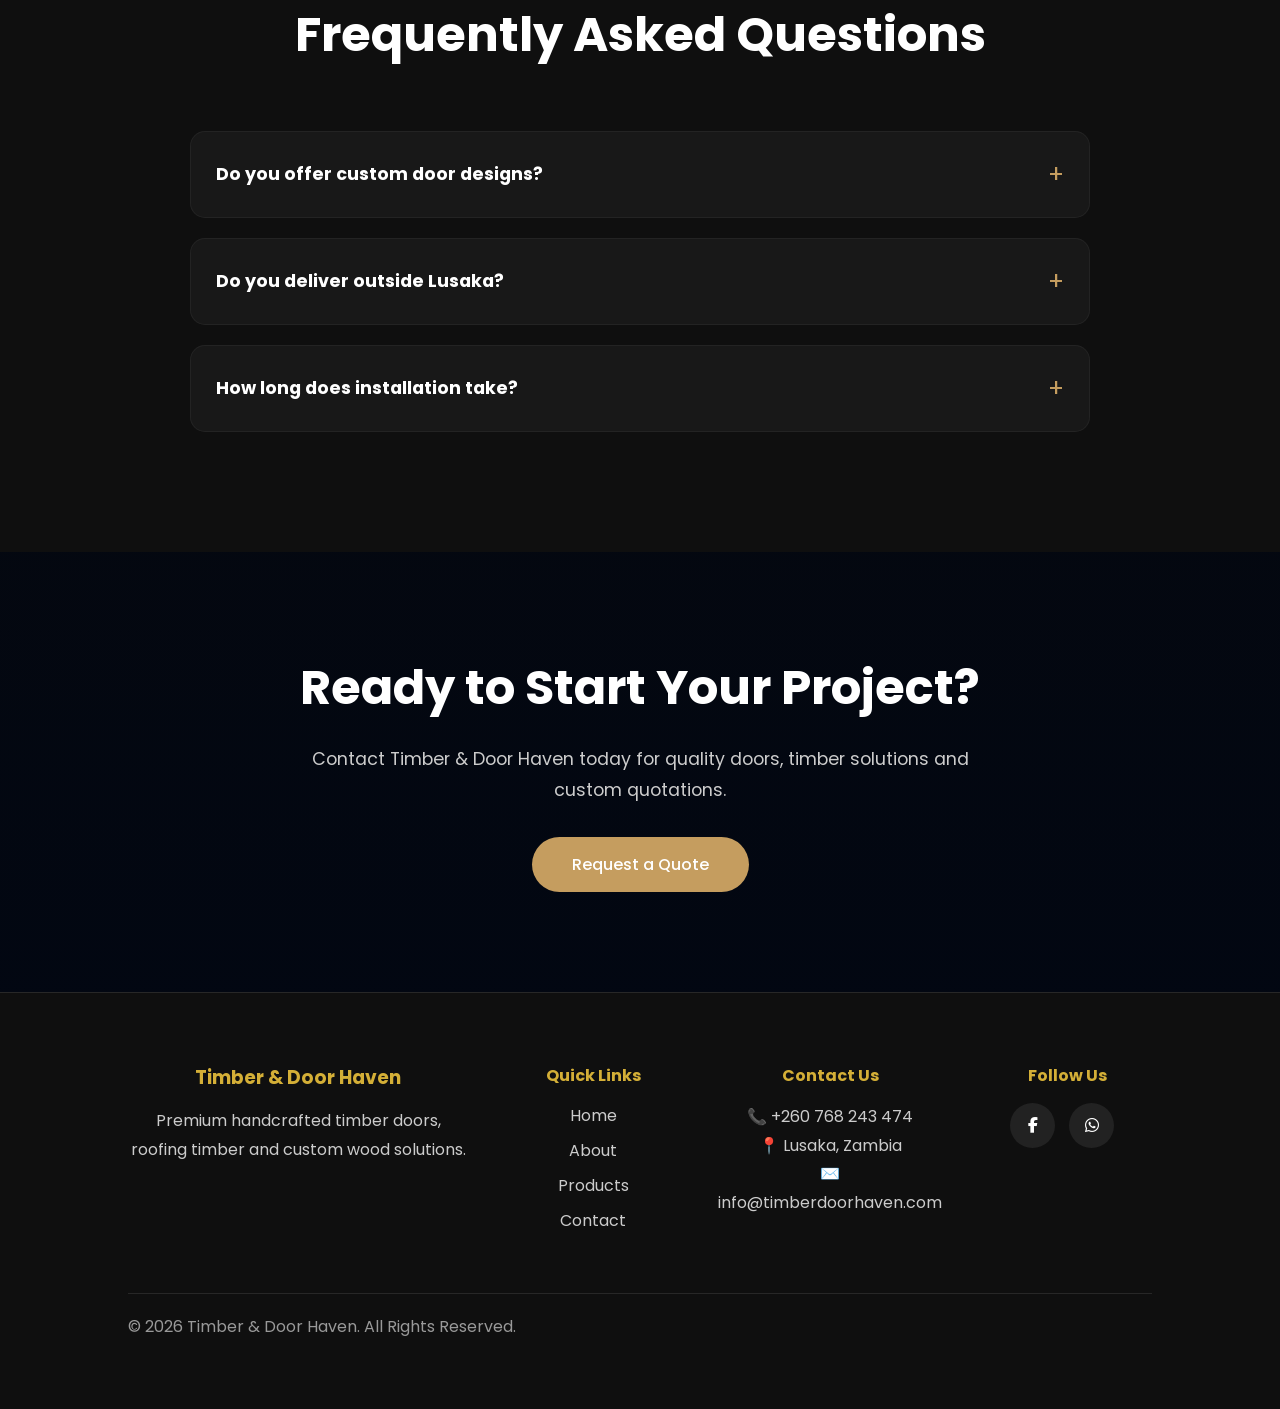
==== commit 8da24da2: "commit the newly added changes" ====
--- a/index.html
+++ b/index.html
@@ -28,7 +28,7 @@
     <!-- HEADER -->
     <header>
         <div class="logo">
-            <img src="images/Logo.jpg" alt="Timber&Doors Haven" />
+            <img src="Logo.jpg" alt="Timber&Doors Haven" />
             Timber & Door Haven
         </div>
 
@@ -51,7 +51,7 @@
         <!-- SLIDE 1 -->
         <div class="slide active">
 
-            <img src="images/bea00e2a-ee28-4014-bceb-53584a24834e.jpeg" alt="">
+            <img src="bea00e2a-ee28-4014-bceb-53584a24834e.jpeg" alt="">
 
             <div class="slide-content">
 
@@ -72,7 +72,7 @@
         <!-- SLIDE 2 -->
         <div class="slide">
 
-            <img src="images/premiumdoor.jpeg" alt="">
+            <img src="premiumdoor.jpeg" alt="">
 
             <div class="slide-content">
 
@@ -93,7 +93,7 @@
         <!-- SLIDE 3 -->
         <div class="slide">
 
-            <img src="images/1779793418674.jpg" alt="">
+            <img src="1779793418674.jpg" alt="">
 
             <div class="slide-content">
 
@@ -221,7 +221,7 @@
     <div class="portfolio-grid">
 
         <div class="portfolio-card">
-            <img src="images/workshopdoor.jpeg" alt="Luxury Door Installation" class="gallery-img">
+            <img src="workshopdoor.jpeg" alt="Luxury Door Installation" class="gallery-img">
             <div class="portfolio-content">
                 <h3>Luxury Entrance door</h3>
                 <p>Premium wooden door installation with modern finishing.</p>
@@ -229,7 +229,7 @@
         </div>
 
         <div class="portfolio-card">
-            <img src="images/timber2.jpeg" alt="Timber Project" class="gallery-img">
+            <img src="timber2.jpeg" alt="Timber Project" class="gallery-img">
             <div class="portfolio-content">
                 <h3>Timber Supply Project</h3>
                 <p>High-quality timber supplied for residential construction.</p>
@@ -237,7 +237,7 @@
         </div>
 
         <div class="portfolio-card">
-            <img src="images/1779793418674.jpg" alt="Custom Door" class="gallery-img">
+            <img src="1779793418674.jpg" alt="Custom Door" class="gallery-img">
             <div class="portfolio-content">
                 <h3>Custom Door Project</h3>
                 <p>Tailor-made wooden door crafted to client specifications.</p>
@@ -260,42 +260,42 @@
 
             <!-- IMAGE 1 -->
             <div class="gallery-item">
-                <img src="images/Door1.jpg" alt="">
+                <img src="Door1.jpg" alt="">
             </div>
 
             <!-- IMAGE 2 -->
             <div class="gallery-item">
-                <img src="images/Door2.jpg" alt="">
+                <img src="Door2.jpg" alt="">
             </div>
 
             <!-- IMAGE 3 -->
             <div class="gallery-item">
-                <img src="images/Door3.jpg" alt="">
+                <img src="Door3.jpg" alt="">
             </div>
 
             <!-- IMAGE 4 -->
             <div class="gallery-item">
-                <img src="images/Door4.jpg" alt="">
+                <img src="Door4.jpg" alt="">
             </div>
 
             <!-- IMAGE 5 -->
             <div class="gallery-item">
-                <img src="images/timber.jpeg" alt="">
+                <img src="timber.jpeg" alt="">
             </div>
 
             <!-- IMAGE 6 -->
             <div class="gallery-item">
-                <img src="images/timber2.jpeg" alt="">
+                <img src="timber2.jpeg" alt="">
             </div>
 
             <!-- IMAGE 7 -->
             <div class="gallery-item">
-                <img src="images/premiumdoor.jpeg" alt="">
+                <img src="premiumdoor.jpeg" alt="">
             </div>
 
             <!-- IMAGE 8 -->
             <div class="gallery-item">
-                <img src="images/timber3.jpeg" alt="">
+                <img src="timber3.jpeg" alt="">
             </div>
 
         </div>
